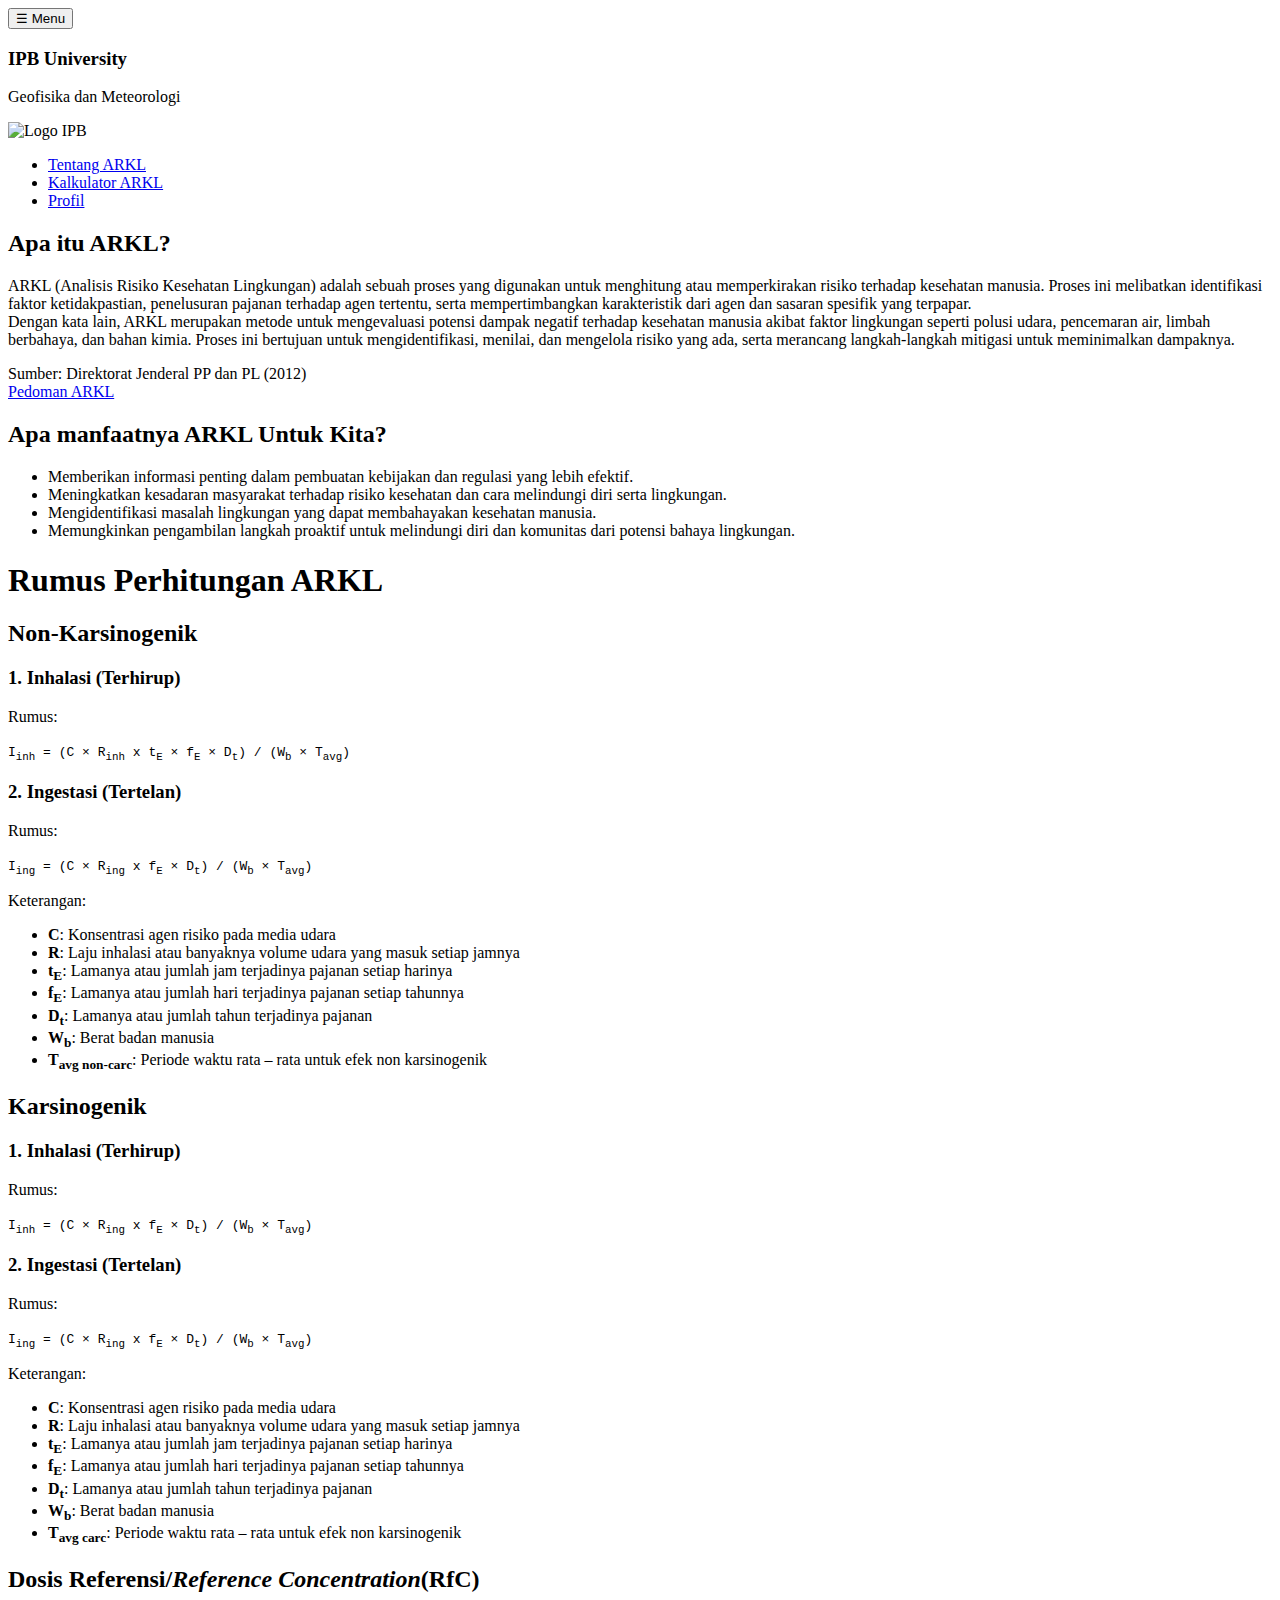
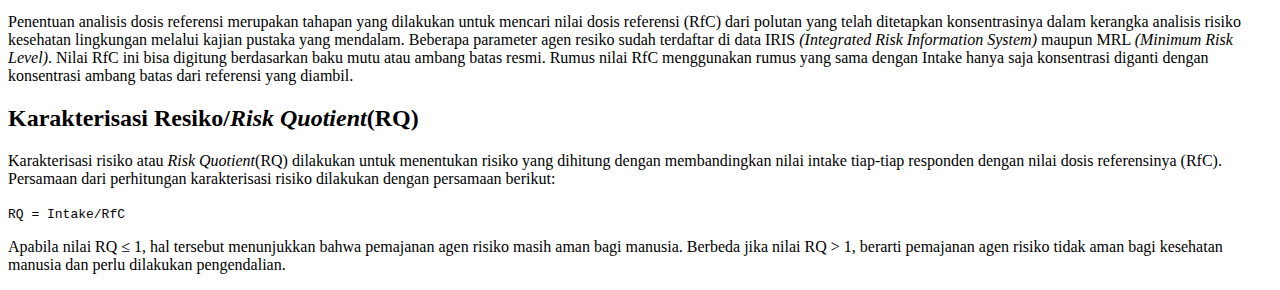
==== Kalkulator Arkl Revisi 2.html @ df650088 "Update Kalkulator Arkl Revisi 2.html" ====
<!DOCTYPE html>
<html lang="id">
  <link rel="stylesheet" href="styles.css">
  <head>
    <link rel="stylesheet" href="styles.css">
    <meta charset="UTF-8" />
    <meta name="viewport" content="width=device-width, initial-scale=1.0" />
    <title>Kalkulator ARKL – Analisis Risiko Kesehatan Lingkungan</title>

    <!-- Google Fonts -->
    <link rel="preconnect" href="https://fonts.googleapis.com" />
    <link rel="preconnect" href="https://fonts.gstatic.com" crossorigin />
    <link href="https://fonts.googleapis.com/css2?family=Poppins:wght@300;500;700&display=swap" rel="stylesheet" />

    <!-- Tailwind CSS CDN -->
    <script src="https://cdn.tailwindcss.com"></script>

  </head>

<body class="flex flex-col md:flex-row bg-arkl text-gray-800 min-h-screen">
    <!-- Sidebar -->
    <!-- Toggle Button (hanya muncul di mobile) -->
<button id="toggleSidebar" class="md:hidden p-2 m-2 text-green-800">
  ☰ Menu
</button>
    <aside id="sidebar" class="sidebar md:w-1/4 w-full hidden md:block">
      <div class="profile text-center mb-6">
        <h3 class="font-bold text-green-600">IPB University</h3>
        <p class="text-sm text-gray-600">Geofisika dan Meteorologi</p>
        <img src="img/Logo IPB.png" alt="Logo IPB" class="mx-auto mt-4 w-24 rounded-full" />
      </div>

      <!-- Menu -->
      <ul class="space-y-4 text-green-800 font-medium">
        <li><a href="./Kalkulator Arkl Revisi 2.html" class="hover:text-green-600">Tentang ARKL</a></li>
        <li><a href="./kalkulator new.html" class="hover:text-green-600">Kalkulator ARKL</a></li>
        <li><a href="./profil.html" class="hover:text-green-600">Profil</a></li>
      </ul>
    </aside>

    <!-- Main Content -->
    <main class="flex-1 relative p-4 sm:p-6 md:p-8 space-y-8">

      <!-- Overlay transparan untuk efek gelap/putih -->
      <div class="absolute inset-0 bg-white bg-opacity-60 pointer-events-none z-0"></div>

<!-- Bagian Tentang ARKL -->
<div class="relative z-10">
<section id="tentang" class="content-section">
    <h2 class="text-2xl font-bold text-green-700 mb-4">Apa itu ARKL?</h2>
    <p class="text-sm text-gray-700 leading-relaxed mb-4 bg-white bg-opacity-50 backdrop-blur-md rounded-xl p-6 shadow-lg">
      ARKL (Analisis Risiko Kesehatan Lingkungan) adalah sebuah proses yang digunakan untuk menghitung atau 
      memperkirakan risiko terhadap kesehatan manusia. Proses ini melibatkan identifikasi faktor ketidakpastian, 
      penelusuran pajanan terhadap agen tertentu, serta mempertimbangkan karakteristik dari agen dan sasaran spesifik 
      yang terpapar. <br>
      Dengan kata lain, ARKL merupakan metode untuk mengevaluasi potensi dampak negatif terhadap kesehatan manusia 
      akibat faktor lingkungan seperti polusi udara, pencemaran air, limbah berbahaya, dan bahan kimia. Proses ini 
      bertujuan untuk mengidentifikasi, menilai, dan mengelola risiko yang ada, serta merancang langkah-langkah 
      mitigasi untuk meminimalkan dampaknya.
    </p>
    <p class="text-xs text-black-600 mb-6"> 
      Sumber: Direktorat Jenderal PP dan PL (2012)<br />
      <a href="img/Pedoman ARKL.pdf" target="_blank" class="text-blue-600 underline">
        Pedoman ARKL 
      </a>
    </p>
  
    <h2 class="text-2xl font-bold text-green-700 mb-4">Apa manfaatnya ARKL Untuk Kita?</h2>
    <ul class="text-sm text-gray-700 leading-relaxed mb-4 bg-white bg-opacity-50 backdrop-blur-md rounded-xl p-6 shadow-lg">
      <li>Memberikan informasi penting dalam pembuatan kebijakan dan regulasi yang lebih efektif.</li>
      <li>Meningkatkan kesadaran masyarakat terhadap risiko kesehatan dan cara melindungi diri serta lingkungan.</li>
      <li>Mengidentifikasi masalah lingkungan yang dapat membahayakan kesehatan manusia.</li>
      <li>Memungkinkan pengambilan langkah proaktif untuk melindungi diri dan komunitas dari potensi bahaya lingkungan.</li>
    </ul>

    <h1 class="text-2xl font-bold text-green-700 mt-8 mb-5 text-center">Rumus Perhitungan ARKL</h1>
    <div class="grid grid-cols-1 md:grid-cols-2 gap-8 mb-8">

      <!-- Non-Karsinogenik -->
      <div class="bg-emerald-100 p-6 rounded-2xl shadow space-y-5">
        <h2 class="text-xl font-semibold text-emerald-800 text-center">Non-Karsinogenik</h2>
    
        <div>
          <h3 class="font-semibold text-gray-700 mb-1">1. Inhalasi (Terhirup)</h3>
          <p class="text-sm mb-1">Rumus:</p>
          <div class="bg-white p-3 rounded-lg overflow-x-auto text-sm"><code>
    I<sub>inh</sub> = (C × R<sub>inh</sub> x t<sub>E</sub> × f<sub>E</sub> × D<sub>t</sub>) / (W<sub>b</sub> × T<sub>avg</sub>)
          </code></div>
        </div>
    
        <div>
          <h3 class="font-semibold text-gray-700 mb-1">2. Ingestasi (Tertelan)</h3>
          <p class="text-sm mb-1">Rumus:</p>
          <div class="bg-white p-3 rounded-lg overflow-x-auto text-sm"><code>
    I<sub>ing</sub> = (C × R<sub>ing</sub> x f<sub>E</sub> × D<sub>t</sub>) / (W<sub>b</sub> × T<sub>avg</sub>)
          </code></div>
        </div>
    
        <div>
          <p class="text-sm text-gray-600 font-semibold">Keterangan:</p>
          <ul class="list-disc list-inside text-sm text-gray-700 space-y-1">
            <li><strong>C</strong>: Konsentrasi agen risiko
                pada media udara</li>
            <li><strong>R</strong>: Laju inhalasi atau
                banyaknya volume udara
                yang masuk setiap jamnya </li>
            <li><strong>t<sub>E</sub></strong>: Lamanya atau jumlah jam
                terjadinya pajanan setiap
                harinya</li>
            <li><strong>f<sub>E</sub></strong>: Lamanya atau jumlah hari
                terjadinya pajanan setiap
                tahunnya</li>
            <li><strong>D<sub>t</sub></strong>: Lamanya atau jumlah tahun
                terjadinya pajanan</li>
            <li><strong>W<sub>b</sub></strong>: Berat badan manusia</li>
            <li><strong>T<sub>avg</sub><sub> non-carc</sub></strong>: Periode waktu rata – rata
                untuk efek non karsinogenik</li>
          </ul>
        </div>
      </div>
    
      <!-- Karsinogenik -->
      <div class="bg-emerald-100 p-6 rounded-2xl shadow space-y-5">
        <h2 class="text-xl font-semibold text-emerald-800 text-center">Karsinogenik</h2>
    
        <div>
          <h3 class="font-semibold text-gray-700 mb-1">1. Inhalasi (Terhirup)</h3>
          <p class="text-sm mb-1">Rumus:</p>
          <div class="bg-white p-3 rounded-lg overflow-x-auto text-sm"><code>
    I<sub>inh</sub> = (C × R<sub>ing</sub> x f<sub>E</sub> × D<sub>t</sub>) / (W<sub>b</sub> × T<sub>avg</sub>)
        </code></div>
        </div>
    
        <div>
          <h3 class="font-semibold text-gray-700 mb-1">2. Ingestasi (Tertelan)</h3>
          <p class="text-sm mb-1">Rumus:</p>
          <div class="bg-white p-3 rounded-lg overflow-x-auto text-sm"><code>
    I<sub>ing</sub> = (C × R<sub>ing</sub> x f<sub>E</sub> × D<sub>t</sub>) / (W<sub>b</sub> × T<sub>avg</sub>)
        </code></div>
        </div>
    
        <div>
            <p class="text-sm text-gray-600 font-semibold">Keterangan:</p>
            <ul class="list-disc list-inside text-sm text-gray-700 space-y-1">
              <li><strong>C</strong>: Konsentrasi agen risiko
                  pada media udara</li>
              <li><strong>R</strong>: Laju inhalasi atau
                  banyaknya volume udara
                  yang masuk setiap jamnya </li>
              <li><strong>t<sub>E</sub></strong>: Lamanya atau jumlah jam
                  terjadinya pajanan setiap
                  harinya</li>
              <li><strong>f<sub>E</sub></strong>: Lamanya atau jumlah hari
                  terjadinya pajanan setiap
                  tahunnya</li>
              <li><strong>D<sub>t</sub></strong>: Lamanya atau jumlah tahun
                  terjadinya pajanan</li>
              <li><strong>W<sub>b</sub></strong>: Berat badan manusia</li>
              <li><strong>T<sub>avg</sub><sub> carc</sub></strong>: Periode waktu rata – rata
                  untuk efek non karsinogenik</li>
            </ul>
        </div>
      </div>
    </div>

    <h2 class="text-2xl font-bold text-green-700 mb-4">Dosis Referensi/<em>Reference Concentration</em>(RfC)</h2>
    <p class="text-sm text-gray-700 leading-relaxed mb-4 bg-white bg-opacity-50 backdrop-blur-md rounded-xl p-6 shadow-lg">
        Penentuan analisis dosis referensi merupakan tahapan yang dilakukan untuk mencari nilai dosis referensi (RfC) dari polutan yang telah ditetapkan konsentrasinya dalam kerangka analisis risiko kesehatan lingkungan melalui kajian pustaka yang mendalam.
        Beberapa parameter agen resiko sudah terdaftar di data IRIS <em>(Integrated Risk Information System)</em> maupun MRL <em>(Minimum Risk Level)</em>. Nilai RfC ini bisa digitung berdasarkan baku mutu atau ambang batas resmi. Rumus nilai RfC menggunakan rumus yang sama dengan Intake hanya saja konsentrasi diganti dengan konsentrasi ambang batas dari referensi yang diambil.
    </p>

    <h2 class="text-2xl font-bold text-green-700 mb-2">Karakterisasi Resiko/<em>Risk Quotient</em>(RQ)</h2>
    <!-- Penjelasan awal (paragraf biasa) -->
    <p class="text-sm text-gray-700 leading-relaxed mb-4 bg-white bg-opacity-50 backdrop-blur-md rounded-xl p-6 shadow-lg">
      Karakterisasi risiko atau <em>Risk Quotient</em>(RQ) dilakukan untuk menentukan risiko yang dihitung dengan membandingkan nilai intake tiap-tiap responden dengan nilai dosis referensinya (RfC). Persamaan dari perhitungan karakterisasi risiko dilakukan dengan persamaan berikut:
    </p>
    
    <!-- Rumus di tengah -->
    <div class="w-fit mx-auto mt-1 mb-3">
      <div class="bg-white p-3 rounded-lg overflow-x-auto text-sm">
      <code>RQ = Intake/RfC</code>
      </div>
    </div>
    
    <!-- Penjelasan lanjut -->
    <p class="text-sm text-gray-700 leading-relaxed mb-4 bg-white bg-opacity-50 backdrop-blur-md rounded-xl p-6 shadow-lg">
      Apabila nilai RQ ≤ 1, hal tersebut menunjukkan bahwa pemajanan agen risiko masih aman bagi manusia.
      Berbeda jika nilai RQ > 1, berarti pemajanan agen risiko tidak aman bagi kesehatan manusia dan perlu dilakukan pengendalian.
    </p>    
  </section>
</div> 
  </main>
  <script>
  const btn = document.getElementById('toggleSidebar');
  const sidebar = document.getElementById('sidebar');

  btn.addEventListener('click', () => {
    sidebar.classList.toggle('hidden');
  });
</script>

</body>
</html>
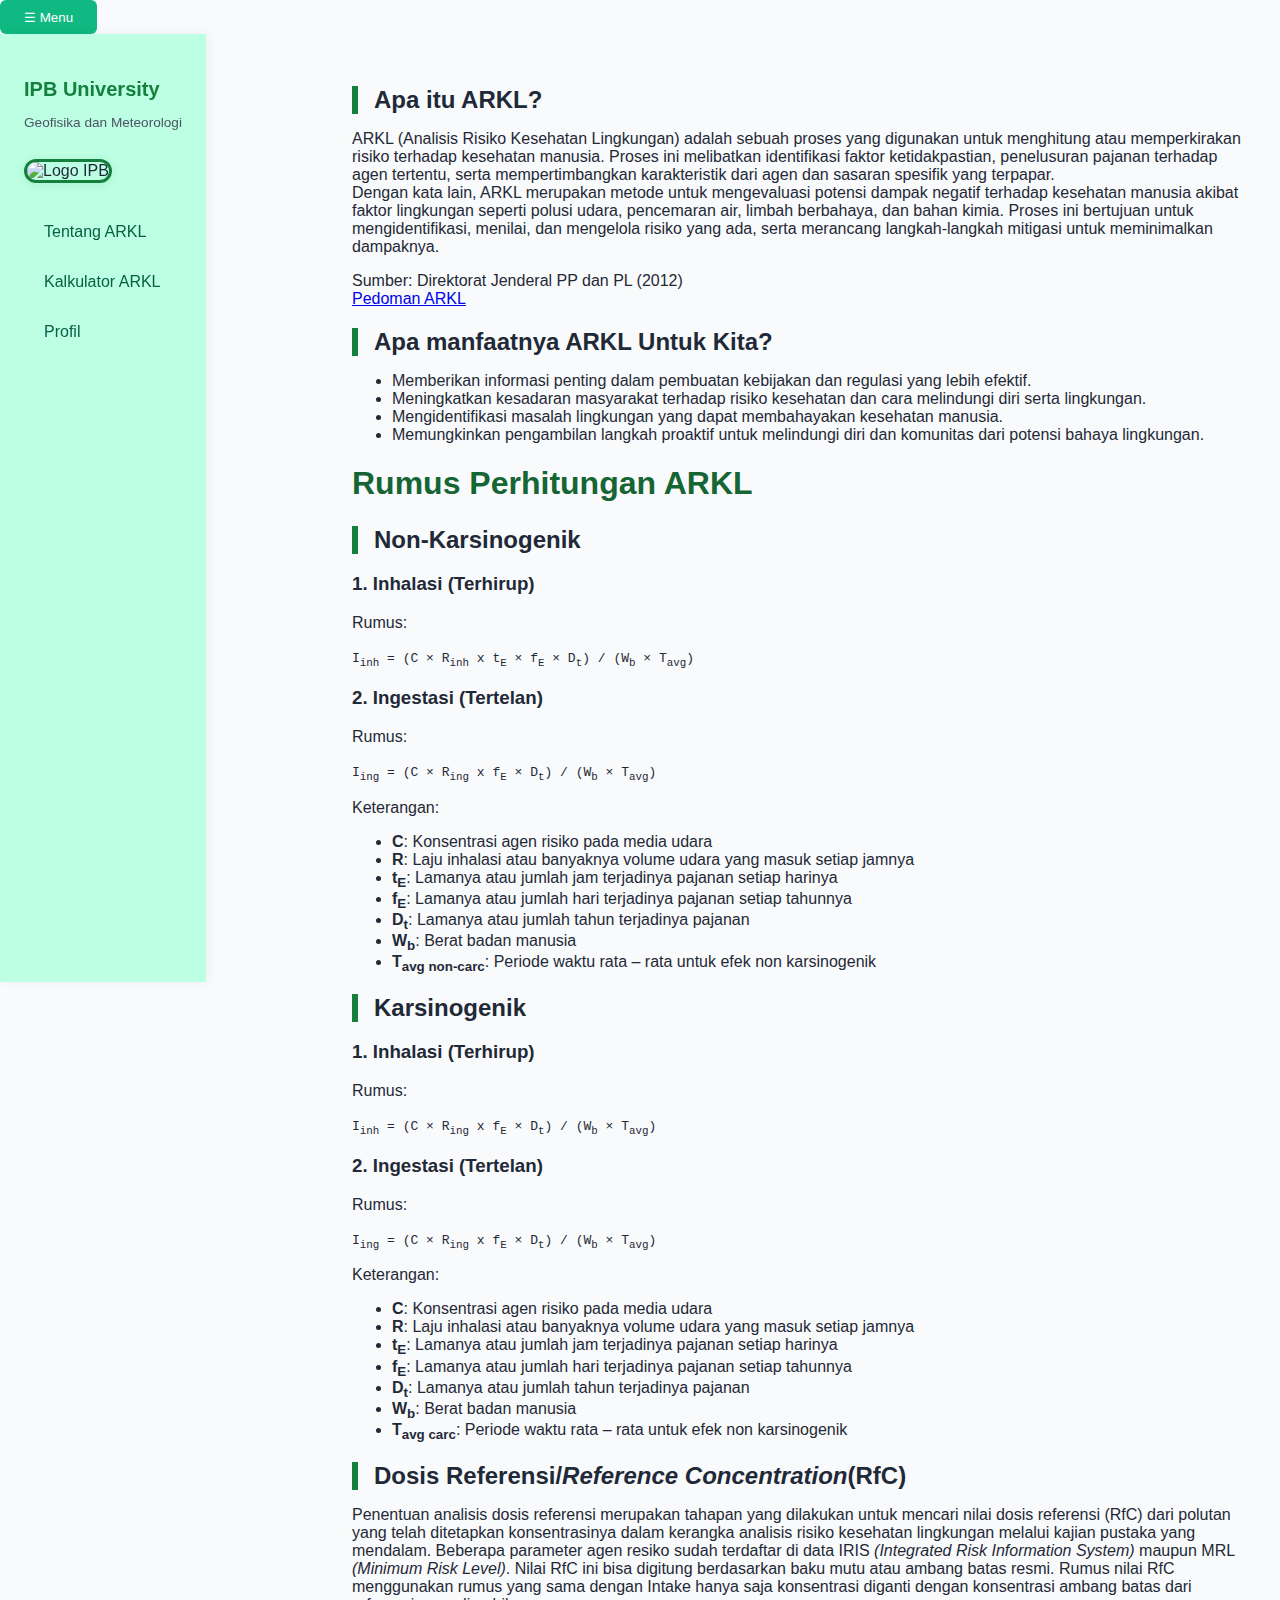
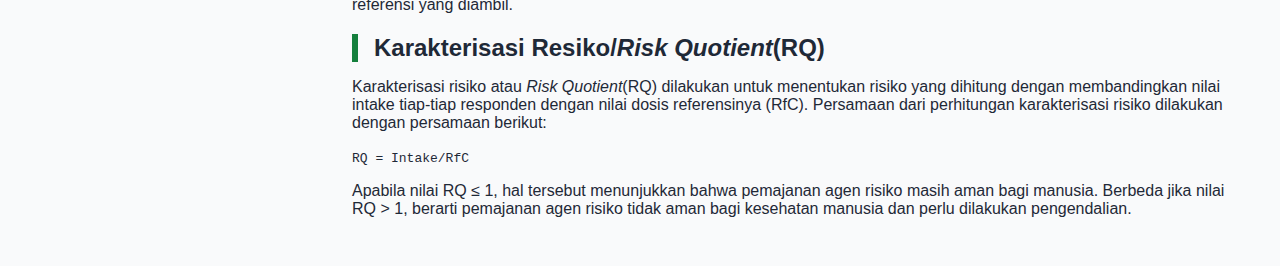
==== commit 7f2ad86f: "Update Kalkulator Arkl Revisi 2.html" ====
--- a/Kalkulator Arkl Revisi 2.html
+++ b/Kalkulator Arkl Revisi 2.html
@@ -1,43 +1,33 @@
 <!DOCTYPE html>
 <html lang="id">
-  <link rel="stylesheet" href="styles.css">
   <head>
-    <link rel="stylesheet" href="styles.css">
     <meta charset="UTF-8" />
     <meta name="viewport" content="width=device-width, initial-scale=1.0" />
     <title>Kalkulator ARKL – Analisis Risiko Kesehatan Lingkungan</title>
+    <link rel="stylesheet" href="styles.css" />
+    <script src="https://cdn.tailwindcss.com"></script>
+  </head>
+  <body class="flex flex-col md:flex-row bg-arkl text-gray-800 min-h-screen">
+    <!-- Toggle Button (hanya muncul di mobile) -->
+    <button id="toggleSidebar" class="md:hidden p-2 m-2 text-green-800">
+      ☰ Menu
+    </button>
 
-    <!-- Google Fonts -->
-    <link rel="preconnect" href="https://fonts.googleapis.com" />
-    <link rel="preconnect" href="https://fonts.gstatic.com" crossorigin />
-    <link href="https://fonts.googleapis.com/css2?family=Poppins:wght@300;500;700&display=swap" rel="stylesheet" />
-
-    <!-- Tailwind CSS CDN -->
-    <script src="https://cdn.tailwindcss.com"></script>
-
-  </head>
-
-<body class="flex flex-col md:flex-row bg-arkl text-gray-800 min-h-screen">
     <!-- Sidebar -->
-    <!-- Toggle Button (hanya muncul di mobile) -->
-<button id="toggleSidebar" class="md:hidden p-2 m-2 text-green-800">
-  ☰ Menu
-</button>
-    <aside id="sidebar" class="sidebar md:w-1/4 w-full hidden md:block">
+    <aside id="sidebar" class="sidebar md:w-1/4 w-full hidden md:block fixed top-0 left-0 z-10 bg-white h-full shadow-md">
       <div class="profile text-center mb-6">
         <h3 class="font-bold text-green-600">IPB University</h3>
         <p class="text-sm text-gray-600">Geofisika dan Meteorologi</p>
         <img src="img/Logo IPB.png" alt="Logo IPB" class="mx-auto mt-4 w-24 rounded-full" />
       </div>
 
-      <!-- Menu -->
       <ul class="space-y-4 text-green-800 font-medium">
         <li><a href="./Kalkulator Arkl Revisi 2.html" class="hover:text-green-600">Tentang ARKL</a></li>
         <li><a href="./kalkulator new.html" class="hover:text-green-600">Kalkulator ARKL</a></li>
         <li><a href="./profil.html" class="hover:text-green-600">Profil</a></li>
       </ul>
     </aside>
-
+    
     <!-- Main Content -->
     <main class="flex-1 relative p-4 sm:p-6 md:p-8 space-y-8">
 
@@ -190,15 +180,20 @@
   </section>
 </div> 
   </main>
-  <script>
-  const btn = document.getElementById('toggleSidebar');
-  const sidebar = document.getElementById('sidebar');
+        <!-- Script untuk mengontrol tampilan Sidebar -->
+    <script>
+      const btn = document.getElementById('toggleSidebar');
+      const sidebar = document.getElementById('sidebar');
 
-  btn.addEventListener('click', () => {
-    sidebar.classList.toggle('hidden');
-  });
-</script>
+      // Event untuk toggle sidebar di mobile
+      btn.addEventListener('click', () => {
+        sidebar.classList.toggle('hidden'); // Menyembunyikan atau menampilkan sidebar
+      });
 
-</body>
+      // Menambahkan class untuk membuka sidebar pada desktop
+      if (window.innerWidth >= 768) {
+        sidebar.classList.remove('hidden');
+      }
+    </script>
+  </body>
 </html>
- 
--- a/styles.css
+++ b/styles.css
@@ -0,0 +1,288 @@
+/* styles.css */
+
+/* --- FONT --- */
+body {
+    font-family: 'Poppins', sans-serif;
+    background-color: #f9fafb;
+    color: #1f2937;
+    margin: 0;
+    padding: 0;
+  }
+  
+  /* --- SIDEBAR --- */
+  .sidebar {
+    position: fixed;
+    background-color: #bcffe3;
+    padding: 1.5rem;
+    min-height: 100vh;
+    box-shadow: 2px 0 10px rgba(0, 0, 0, 0.05);
+  }
+  
+  .sidebar .profile h3 {
+    font-size: 1.25rem;
+    color: #15803d;
+    margin-bottom: 0.25rem;
+  }
+  
+  .sidebar .profile p {
+    font-size: 0.85rem;
+    color: #4b5563;
+  }
+  
+  .sidebar .profile img {
+    width: 80px;
+    height: 80px;
+    object-fit: cover;
+    margin-top: 1rem;
+    border-radius: 9999px;
+  }
+  
+  .sidebar ul {
+    list-style: none;
+    padding: 0;
+    margin-top: 2rem;
+  }
+  
+  .sidebar ul li {
+    margin-bottom: 1rem;
+  }
+  
+  .sidebar ul li a {
+    text-decoration: none;
+    color: #065f46;
+    font-weight: 500;
+    transition: all 0.2s;
+  }
+  
+  .sidebar ul li a:hover {
+    color: #047857;
+  }
+  
+  /* --- MAIN CONTENT --- */
+  main {
+    padding: 2rem;
+    flex: 1;
+    margin-left: 25%;
+  }
+  
+  h1 {
+    font-size: 2rem;
+    color: #166534;
+    margin-bottom: 1.5rem;
+  }
+  
+  /* --- FORM --- */
+  form {
+    background-color: #ffffff;
+    padding: 2rem;
+    border-radius: 0.75rem;
+    box-shadow: 0 4px 10px rgba(0, 0, 0, 0.05);
+    max-width: 600px;
+  }
+  
+  .form-group {
+    margin-bottom: 1.5rem;
+  }
+  
+  .form-group label {
+    display: block;
+    font-weight: 500;
+    margin-bottom: 0.5rem;
+  }
+  
+  .form-group input[type="number"] {
+    width: 100%;
+    padding: 0.6rem;
+    border: 1px solid #d1d5db;
+    border-radius: 0.375rem;
+    transition: border-color 0.2s;
+  }
+  
+  .form-group input[type="number"]:focus {
+    outline: none;
+    border-color: #10b981;
+  }
+  
+  button {
+    background-color: #10b981;
+    color: white;
+    padding: 0.6rem 1.5rem;
+    border: none;
+    border-radius: 0.375rem;
+    cursor: pointer;
+    transition: background-color 0.3s;
+  }
+  
+  button:hover {
+    background-color: #059669;
+  }
+  
+  /* --- HASIL --- */
+  #hasil {
+    margin-top: 2rem;
+    background-color: #ecfdf5;
+    padding: 1rem;
+    border-radius: 0.5rem;
+    color: #065f46;
+    font-weight: 600;
+  }
+
+  /* === Global === */
+body {
+  font-family: 'Poppins', sans-serif;
+  scroll-behavior: smooth;
+}
+
+/* Sidebar Branding */
+.sidebar .profile h3 {
+  font-size: 1.25rem;
+  color: #15803d;
+}
+
+.sidebar .profile img {
+  border: 3px solid #15803d;
+  box-shadow: 0 2px 10px rgba(0, 128, 0, 0.1);
+}
+
+/* Navigasi Sidebar */
+.sidebar ul li a {
+  display: block;
+  padding: 0.5rem 1rem;
+  border-left: 4px solid transparent;
+  transition: all 0.3s ease;
+}
+
+.sidebar ul li a:hover {
+  color: #15803d;
+  border-left-color: #15803d;
+  background-color: #f0fdf4;
+  font-weight: 600;
+}
+
+/* Section Titles */
+.content-section h2 {
+  font-size: 1.5rem;
+  border-left: 6px solid #15803d;
+  padding-left: 1rem;
+  margin-bottom: 1rem;
+}
+
+/* Form Input dan Label */
+form label {
+  font-weight: 500;
+  color: #1f2937;
+  display: block;
+  margin-top: 1.25rem;
+  margin-bottom: 0.5rem;
+}
+
+form input,
+form select {
+  width: 100%;
+  padding: 0.6rem 0.75rem;
+  border: 1px solid #d1d5db;
+  border-radius: 0.5rem;
+  background-color: #f9fafb;
+  transition: all 0.2s ease-in-out;
+}
+
+form input:focus,
+form select:focus {
+  border-color: #15803d;
+  outline: none;
+  background-color: #ffffff;
+}
+
+/* Tombol Submit */
+button[type="submit"] {
+  margin-top: 1.5rem;
+  background-color: #15803d;
+  color: #fff;
+  font-weight: 600;
+  padding: 0.75rem 1.5rem;
+  border-radius: 0.5rem;
+  transition: background-color 0.3s ease;
+}
+
+button[type="submit"]:hover {
+  background-color: #166534;
+}
+
+/* Kartu Anggota Tim */
+.profile-card {
+  background-color: white;
+  border-radius: 1rem;
+  box-shadow: 0 4px 10px rgba(0, 0, 0, 0.06);
+  padding: 1rem;
+  text-align: center;
+  transition: transform 0.3s ease;
+}
+
+.profile-card:hover {
+  transform: translateY(-4px);
+}
+
+/* Gambar Profil Anggota */
+.profile-card img {
+  width: 6rem;
+  height: 6rem;
+  border-radius: 9999px;
+  object-fit: cover;
+  margin-bottom: 0.5rem;
+  border: 2px solid #d1fae5;
+}
+
+/* Infografis */
+img.rounded-lg.shadow {
+  transition: transform 0.3s ease;
+}
+
+img.rounded-lg.shadow:hover {
+  transform: scale(1.02);
+}
+
+/* Info Box Hasil */
+#hasil div {
+  animation: fadeIn 0.4s ease-in-out;
+}
+
+@keyframes fadeIn {
+  from {
+    opacity: 0;
+    transform: translateY(10px);
+  }
+  to {
+    opacity: 1;
+    transform: translateY(0);
+  }
+}
+
+/* === Background untuk halaman Tentang ARKL === */
+.bg-arkl {
+  background-image: url('img/BG.png');
+  background-size: cover;
+  background-position: center;
+  background-repeat: no-repeat;
+  background-attachment: fixed;
+  min-height: 100vh;
+}
+
+/* === Background untuk halaman Kalkulator === */
+.bg-kalkulator {
+  background-image: url('img/BG.png');
+  background-size: cover;
+  background-position: center;
+  background-repeat: no-repeat;
+  background-attachment: fixed;
+  min-height: 100vh;
+}
+ 
+/* === Background untuk halaman Profil === */
+.bg-profil {
+  background-image: url('img/BG\ Profil.png');
+  background-size: cover;
+  background-position: center;
+  background-repeat: no-repeat;
+  background-attachment: fixed;
+  min-height: 100vh;
+}
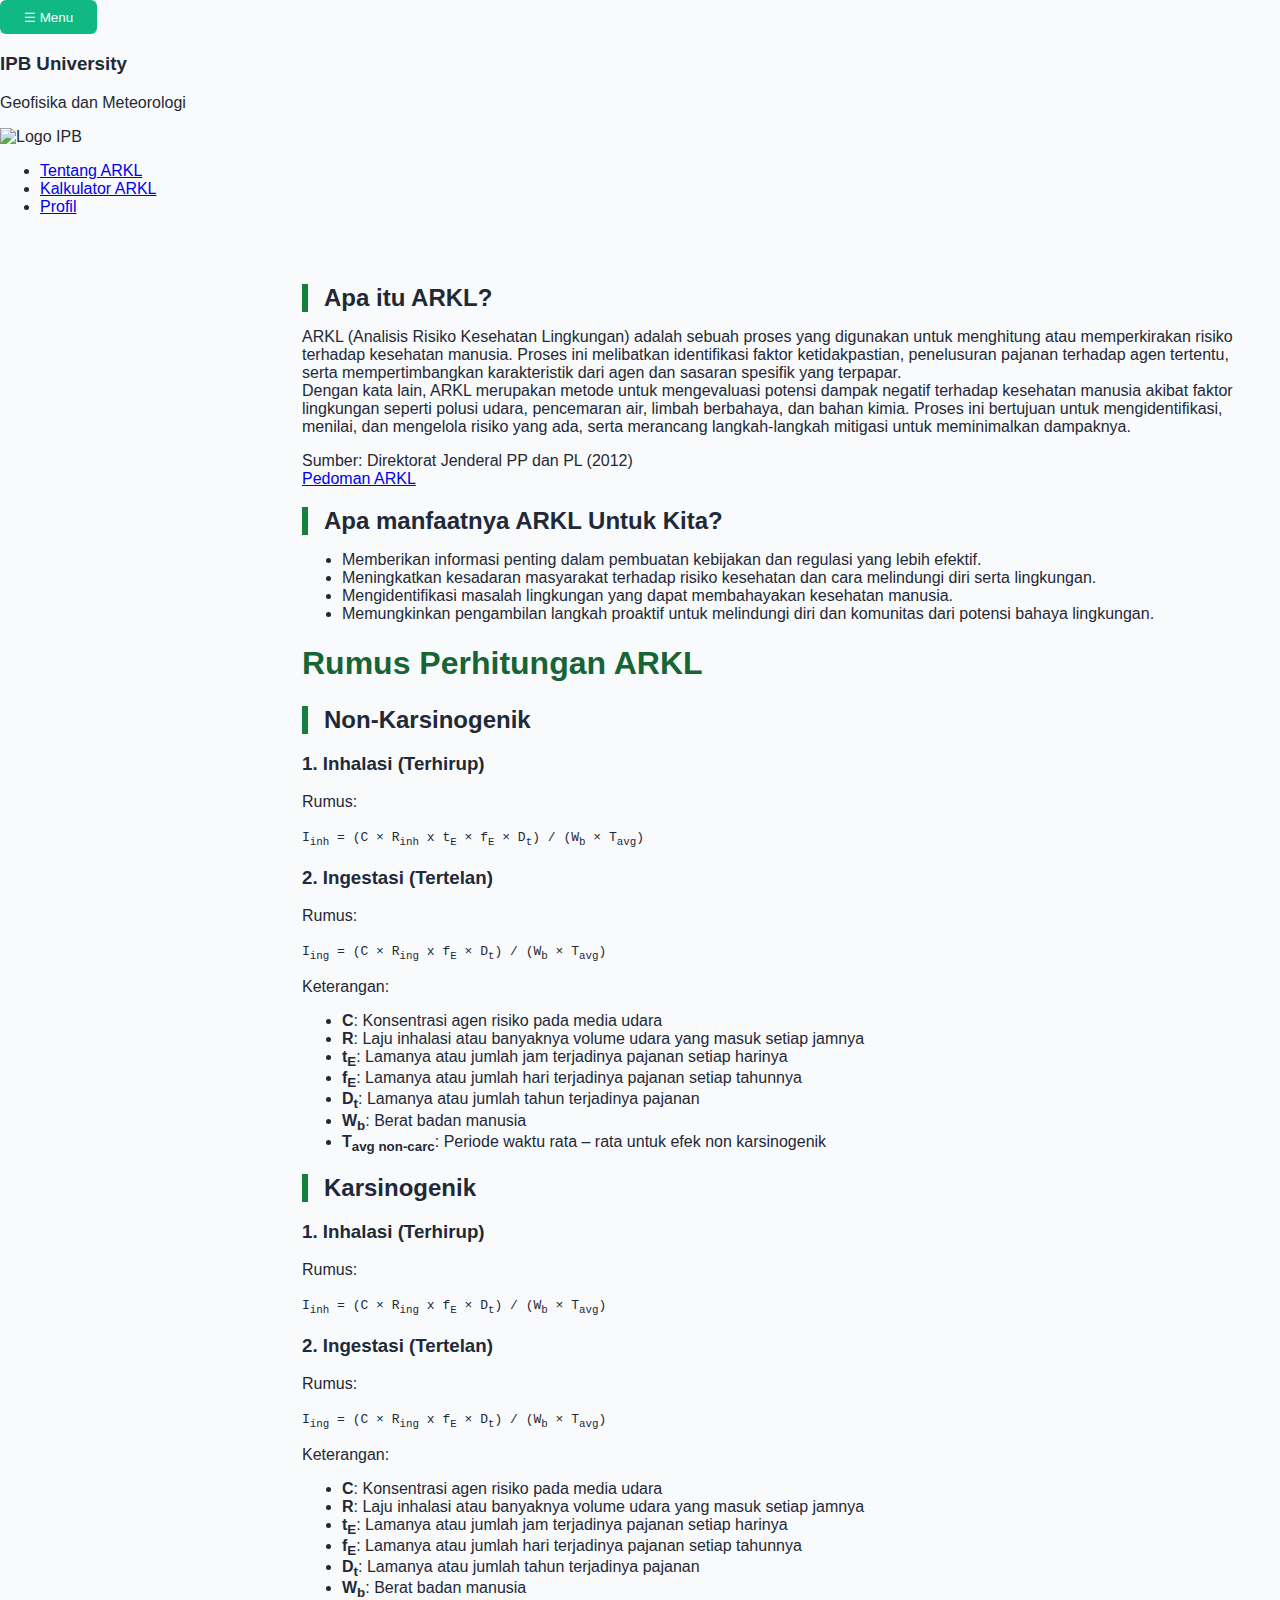
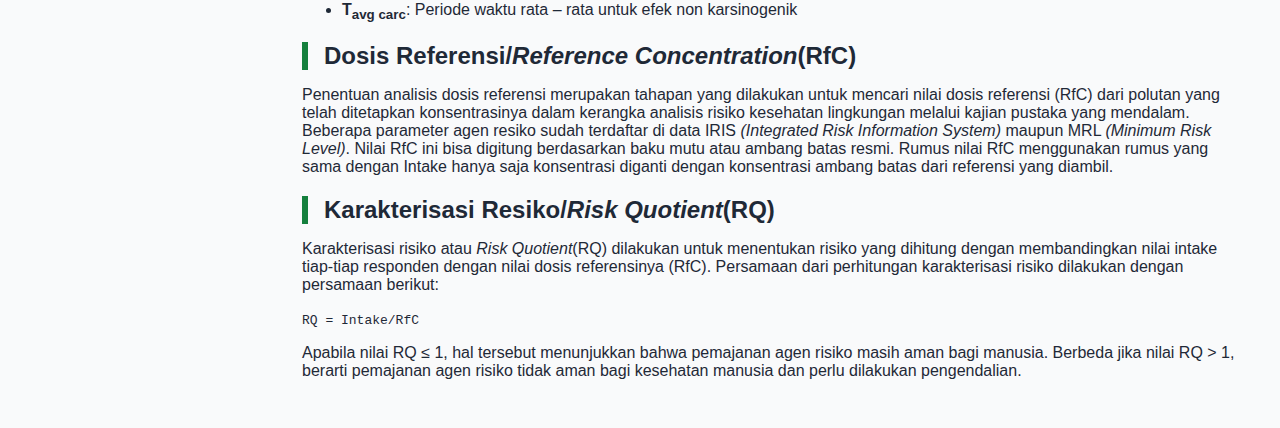
==== commit 6decbe6a: "Update Kalkulator Arkl Revisi 2.html" ====
--- a/Kalkulator Arkl Revisi 2.html
+++ b/Kalkulator Arkl Revisi 2.html
@@ -7,14 +7,15 @@
     <link rel="stylesheet" href="styles.css" />
     <script src="https://cdn.tailwindcss.com"></script>
   </head>
-  <body class="flex flex-col md:flex-row bg-arkl text-gray-800 min-h-screen">
-    <!-- Toggle Button (hanya muncul di mobile) -->
-    <button id="toggleSidebar" class="md:hidden p-2 m-2 text-green-800">
-      ☰ Menu
-    </button>
 
-    <!-- Sidebar -->
-    <aside id="sidebar" class="sidebar md:w-1/4 w-full hidden md:block fixed top-0 left-0 z-10 bg-white h-full shadow-md">
+<body class="flex flex-col md:flex-row bg-arkl text-gray-800 min-h-screen">
+  <!-- Toggle Button (Tombol untuk membuka/menutup sidebar) -->
+  <button id="toggleSidebar" class="p-4 text-green-800 bg-white fixed top-4 left-4 z-50">
+    ☰ Menu
+  </button>
+
+  <!-- Sidebar -->
+ <aside id="sidebar" class="hidden md:block w-full md:w-1/4 bg-white">
       <div class="profile text-center mb-6">
         <h3 class="font-bold text-green-600">IPB University</h3>
         <p class="text-sm text-gray-600">Geofisika dan Meteorologi</p>
@@ -180,20 +181,14 @@
   </section>
 </div> 
   </main>
-        <!-- Script untuk mengontrol tampilan Sidebar -->
-    <script>
-      const btn = document.getElementById('toggleSidebar');
-      const sidebar = document.getElementById('sidebar');
+ <!-- Script untuk mengatur sidebar -->
+<script>
+  const toggleBtn = document.getElementById('toggleSidebar');
+  const sidebar = document.getElementById('sidebar');
 
-      // Event untuk toggle sidebar di mobile
-      btn.addEventListener('click', () => {
-        sidebar.classList.toggle('hidden'); // Menyembunyikan atau menampilkan sidebar
-      });
-
-      // Menambahkan class untuk membuka sidebar pada desktop
-      if (window.innerWidth >= 768) {
-        sidebar.classList.remove('hidden');
-      }
-    </script>
+  toggleBtn.addEventListener('click', () => {
+    sidebar.classList.toggle('hidden');
+  });
+</script>
   </body>
 </html>
--- a/styles.css
+++ b/styles.css
@@ -286,3 +286,49 @@
   background-attachment: fixed;
   min-height: 100vh;
 }
+
+/* Tombol Toggle Sidebar */
+.toggle-btn {
+  position: fixed;
+  top: 1rem;
+  left: 1rem;
+  background-color: #10b981;
+  color: white;
+  border: none;
+  padding: 0.5rem 1rem;
+  font-size: 1.5rem;
+  z-index: 9999;
+  border-radius: 0.375rem;
+  cursor: pointer;
+  display: none;
+}
+
+/* Tampilkan tombol di semua ukuran layar */
+@media (max-width: 1024px) {
+  .toggle-btn {
+    display: block;
+  }
+}
+
+/* Responsive Sidebar */
+.sidebar {
+  transform: translateX(0);
+  transition: transform 0.3s ease;
+  width: 250px;
+  z-index: 999;
+}
+
+.sidebar.hidden {
+  transform: translateX(-100%);
+}
+
+/* Konten utama menyesuaikan */
+main {
+  margin-left: 270px;
+  transition: margin 0.3s ease;
+}
+
+.sidebar.hidden + main {
+  margin-left: 1rem;
+}
+
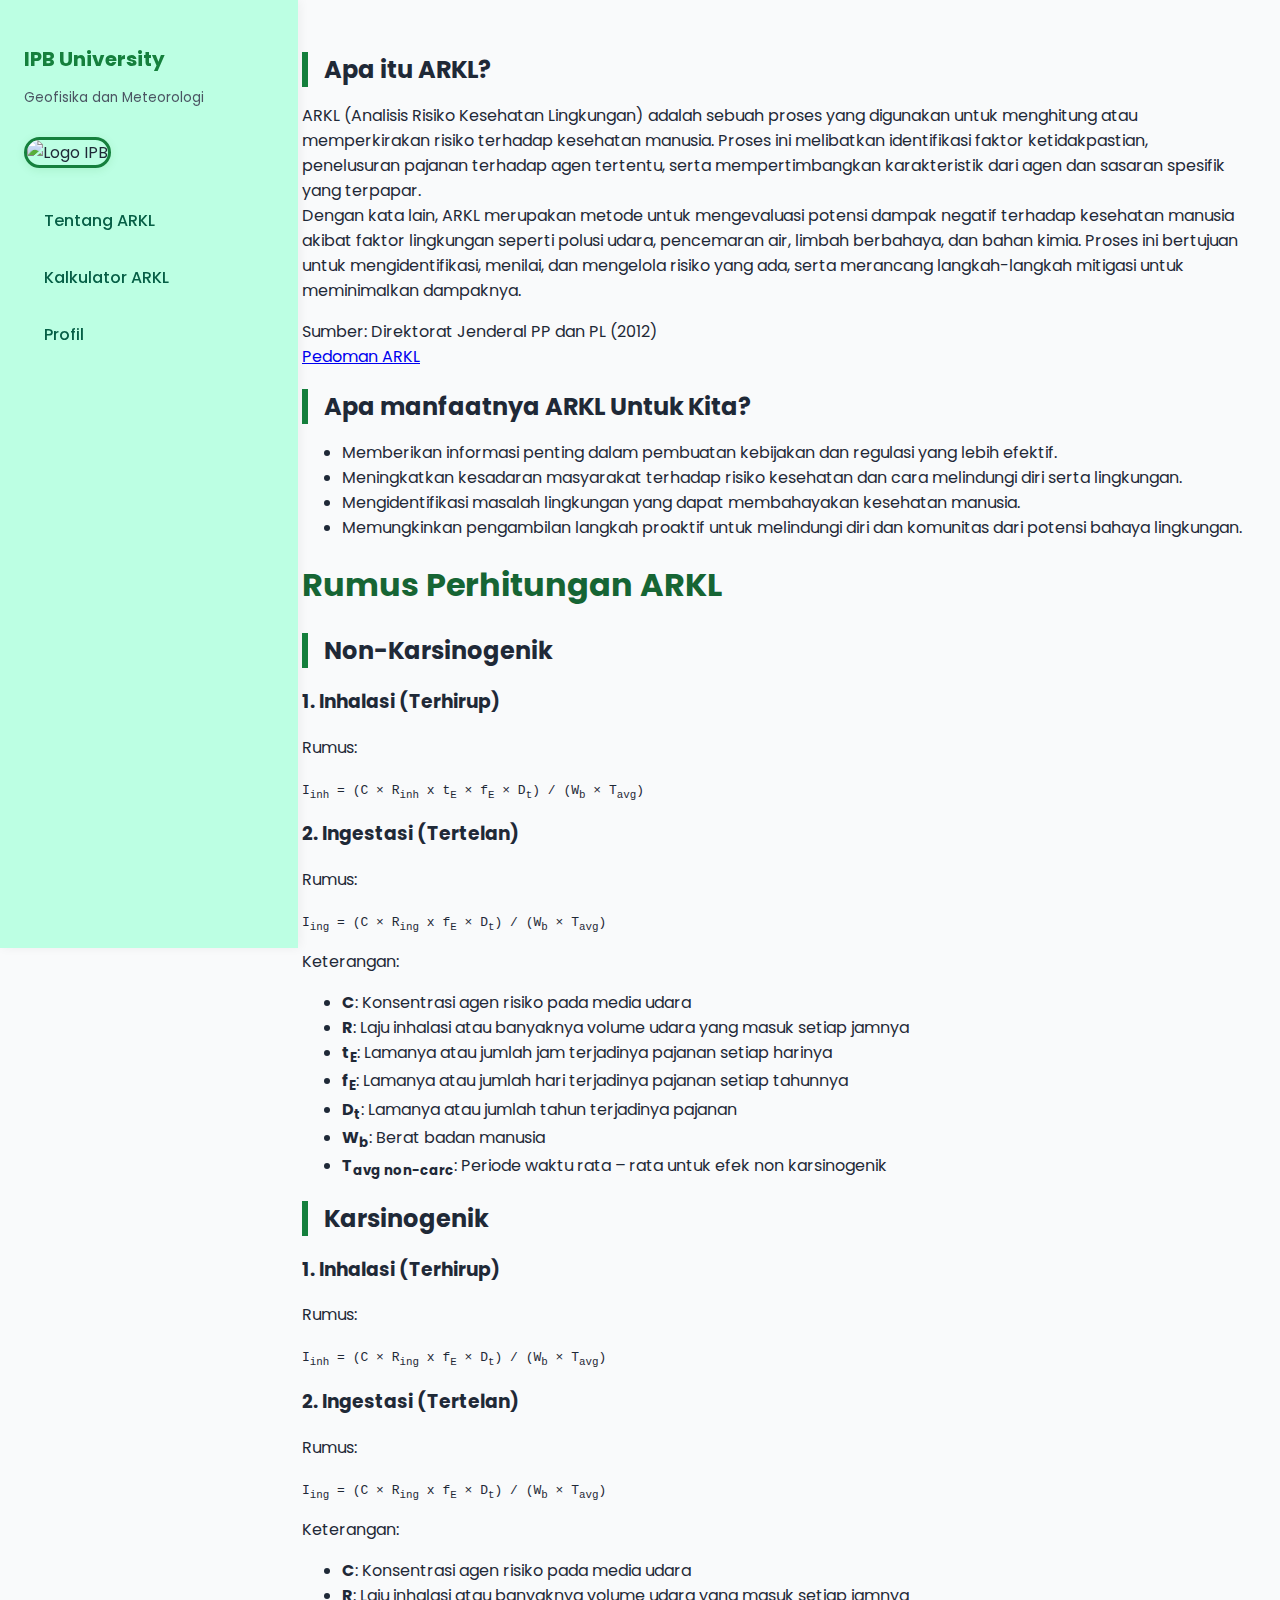
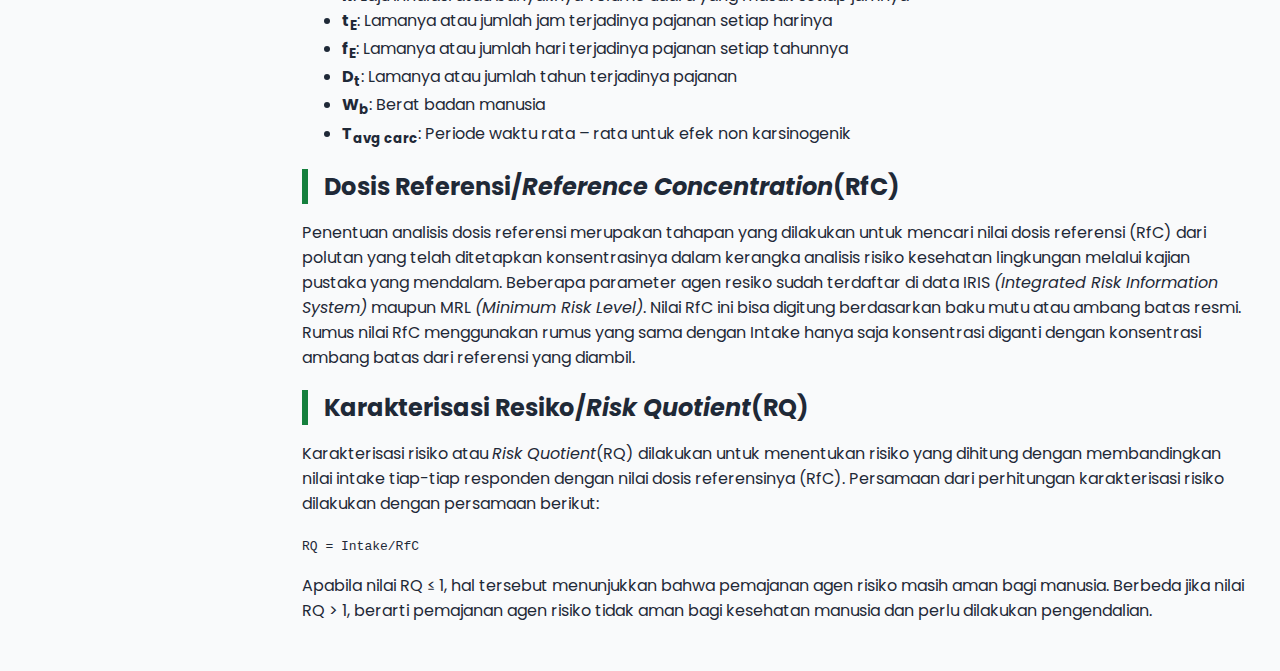
==== commit dea6d34d: "Update Kalkulator Arkl Revisi 2.html" ====
--- a/Kalkulator Arkl Revisi 2.html
+++ b/Kalkulator Arkl Revisi 2.html
@@ -1,34 +1,39 @@
 <!DOCTYPE html>
 <html lang="id">
+  <link rel="stylesheet" href="styles.css">
   <head>
+    <link rel="stylesheet" href="styles.css">
     <meta charset="UTF-8" />
     <meta name="viewport" content="width=device-width, initial-scale=1.0" />
     <title>Kalkulator ARKL – Analisis Risiko Kesehatan Lingkungan</title>
-    <link rel="stylesheet" href="styles.css" />
+
+    <!-- Google Fonts -->
+    <link rel="preconnect" href="https://fonts.googleapis.com" />
+    <link rel="preconnect" href="https://fonts.gstatic.com" crossorigin />
+    <link href="https://fonts.googleapis.com/css2?family=Poppins:wght@300;500;700&display=swap" rel="stylesheet" />
+
+    <!-- Tailwind CSS CDN -->
     <script src="https://cdn.tailwindcss.com"></script>
+
   </head>
 
-<body class="flex flex-col md:flex-row bg-arkl text-gray-800 min-h-screen">
-  <!-- Toggle Button (Tombol untuk membuka/menutup sidebar) -->
-  <button id="toggleSidebar" class="p-4 text-green-800 bg-white fixed top-4 left-4 z-50">
-    ☰ Menu
-  </button>
-
-  <!-- Sidebar -->
- <aside id="sidebar" class="hidden md:block w-full md:w-1/4 bg-white">
+  <body class="flex flex-col md:flex-row bg-arkl text-gray-800 min-h-screen">
+    <!-- Sidebar -->
+    <aside class="sidebar md:w-1/4 w-full">
       <div class="profile text-center mb-6">
         <h3 class="font-bold text-green-600">IPB University</h3>
         <p class="text-sm text-gray-600">Geofisika dan Meteorologi</p>
         <img src="img/Logo IPB.png" alt="Logo IPB" class="mx-auto mt-4 w-24 rounded-full" />
       </div>
 
+      <!-- Menu -->
       <ul class="space-y-4 text-green-800 font-medium">
         <li><a href="./Kalkulator Arkl Revisi 2.html" class="hover:text-green-600">Tentang ARKL</a></li>
         <li><a href="./kalkulator new.html" class="hover:text-green-600">Kalkulator ARKL</a></li>
         <li><a href="./profil.html" class="hover:text-green-600">Profil</a></li>
       </ul>
     </aside>
-    
+
     <!-- Main Content -->
     <main class="flex-1 relative p-4 sm:p-6 md:p-8 space-y-8">
 
@@ -181,14 +186,6 @@
   </section>
 </div> 
   </main>
- <!-- Script untuk mengatur sidebar -->
-<script>
-  const toggleBtn = document.getElementById('toggleSidebar');
-  const sidebar = document.getElementById('sidebar');
-
-  toggleBtn.addEventListener('click', () => {
-    sidebar.classList.toggle('hidden');
-  });
-</script>
   </body>
 </html>
+ 
